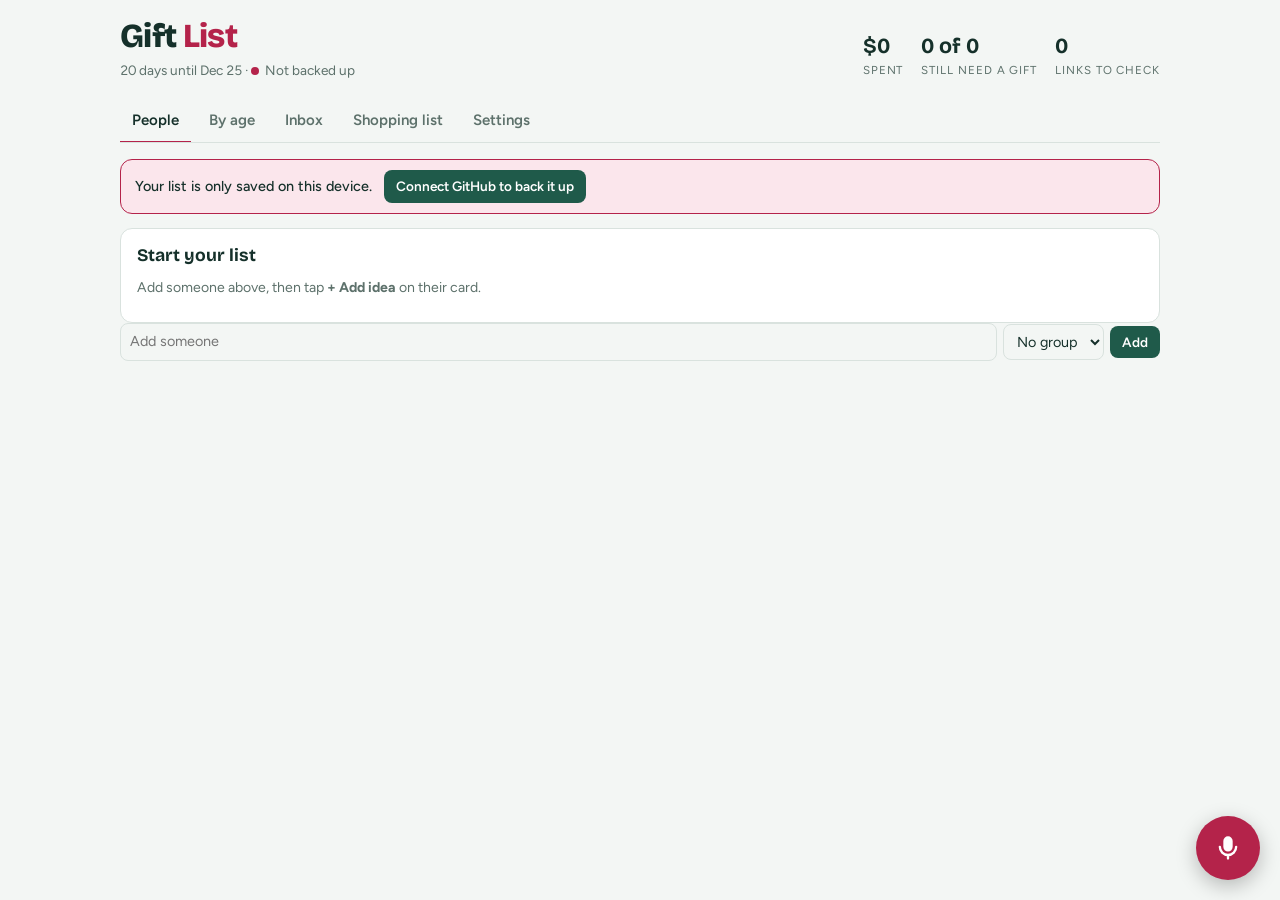
==== index.html @ 2528c187 "Add ideas instantly, bought checkboxes, gift side panel with links and delete, manual link search, m" ====
<!doctype html>
<html lang="en">
<head>
<meta charset="utf-8">
<meta name="viewport" content="width=device-width, initial-scale=1, viewport-fit=cover">
<title>Gift List</title>
<meta name="theme-color" content="#b4234a">
<link rel="manifest" href="manifest.webmanifest">
<link rel="icon" href="icons/icon-192.png">
<link rel="apple-touch-icon" href="icons/icon-192.png">
<link rel="preconnect" href="https://fonts.googleapis.com">
<link rel="stylesheet" href="https://fonts.googleapis.com/css2?family=Bricolage+Grotesque:opsz,wght@12..96,700;12..96,800&family=Figtree:wght@400;500;600&family=JetBrains+Mono:wght@500&display=swap">
<link rel="stylesheet" href="style.css">
</head>
<body>
<div class="wrap">
  <header class="top">
    <div>
      <h1>Gift <span>List</span></h1>
      <div class="sub num"><span id="countdown"></span> · <span class="sync" id="sync">Not connected</span></div>
    </div>
    <div class="stats">
      <div class="stat"><b class="num" id="spent">$0</b><small>Spent</small></div>
      <div class="stat"><b class="num" id="todo">0</b><small>Still need a gift</small></div>
      <div class="stat"><b class="num" id="links">0</b><small>Links to check</small></div>
    </div>
  </header>

  <nav class="tabs" role="tablist">
    <button class="tab" role="tab" data-view="people">People</button>
    <button class="tab" role="tab" data-view="ages">By age</button>
    <button class="tab" role="tab" data-view="inbox">Inbox <span class="count" id="inboxCount" hidden></span></button>
    <button class="tab" role="tab" data-view="shop">Shopping list</button>
    <button class="tab" role="tab" data-view="settings">Settings</button>
  </nav>

  <main id="view"></main>
</div>

<button class="fab" id="fab" aria-label="New gift idea">
  <svg viewBox="0 0 24 24" fill="none" stroke="currentColor" stroke-width="2" stroke-linecap="round"><rect x="9" y="3" width="6" height="11" rx="3" fill="currentColor"/><path d="M5 11a7 7 0 0 0 14 0M12 18v3"/></svg>
</button>

<div class="scrim" id="captureScrim" hidden>
  <form class="sheet" id="captureForm" role="dialog" aria-labelledby="captureTitle">
    <h2 id="captureTitle">New gift idea</h2>
    <div class="rec">
      <button type="button" id="micBtn" aria-label="Start talking">
        <svg viewBox="0 0 24 24" width="24" height="24" fill="none" stroke="currentColor" stroke-width="2" stroke-linecap="round"><rect x="9" y="3" width="6" height="11" rx="3" fill="currentColor"/><path d="M5 11a7 7 0 0 0 14 0M12 18v3"/></svg>
      </button>
      <div class="sub" id="micHint">Tap and say who it's for and what it is. Name a store to get a link.</div>
    </div>
    <textarea id="memoText" placeholder="Leo wants the Lego orchid set from Target"></textarea>
    <div class="actions">
      <button type="button" class="btn ghost" id="captureCancel">Cancel</button>
      <button type="submit" class="btn" id="captureSave">Save idea</button>
    </div>
  </form>
</div>

<div class="scrim side" id="editScrim" hidden>
  <form class="sheet side" id="editForm" role="dialog" aria-labelledby="editTitle">
    <h2 id="editTitle">Edit gift</h2>
    <label class="field">Gift<input id="editWhat" required></label>
    <label class="field">For<select id="editPerson"></select></label>
    <div class="two">
      <label class="field" id="editStatusField">Status<select id="editStatus"><option value="idea">Still an idea</option><option value="bought">Bought</option><option value="wrapped">Wrapped</option></select></label>
      <label class="field">Price<input id="editPrice" inputmode="decimal" placeholder="Optional"></label>
    </div>
    <fieldset class="linkset">
      <legend>Link</legend>
      <div class="row"><input id="editLink" type="text" inputmode="url" autocomplete="off" placeholder="Paste a link (https://…)" aria-label="Link"><a class="btn ghost" id="editOpen" target="_blank" rel="noopener" hidden>Open</a></div>
      <div class="row"><input id="editStore" placeholder="Where to look, like Target (optional)" aria-label="Store to search"><button type="button" class="btn ghost" id="editFind">Find links</button></div>
      <p class="meta" id="editLinkHint">Matches show on the gift's card for you to confirm.</p>
    </fieldset>
    <label class="field">Note<textarea id="editNote" placeholder="Size, color, where you saw it…"></textarea></label>
    <div class="actions">
      <button type="button" class="btn danger" id="editDelete">Delete</button>
      <span class="grow"></span>
      <button type="button" class="btn ghost" id="editCancel">Cancel</button>
      <button type="submit" class="btn">Save</button>
    </div>
  </form>
</div>

<div class="scrim side" id="personScrim" hidden>
  <form class="sheet side" id="personForm" role="dialog" aria-labelledby="personTitle">
    <h2 id="personTitle">Edit person</h2>
    <label class="field">Name<input id="personName" required></label>
    <label class="field">Group<select id="personGroup"></select></label>
    <label class="field">Private notes<textarea id="personNotes" placeholder="Sizes, favorite colors, things they already have…"></textarea></label>
    <p class="meta" style="margin:-6px 0 0">Notes only show here, never on their card.</p>
    <div class="actions">
      <button type="button" class="btn danger" id="personDelete">Remove</button>
      <span class="grow"></span>
      <button type="button" class="btn ghost" id="personCancel">Cancel</button>
      <button type="submit" class="btn">Save</button>
    </div>
  </form>
</div>

<div class="toast" id="toast" role="status" hidden></div>
<script src="app.js"></script>
</body>
</html>
---- style.css ----
/* Layout: one app column with tabs (people, inbox, shopping, settings) and a mic button pinned bottom right */
:root{
  --bg:#f3f6f4; --surface:#ffffff; --ink:#15302a; --muted:#5d716b; --line:#d9e2de;
  --pine:#1f5a4a; --berry:#b4234a; --berry-soft:#fbe6ec; --gold:#9a7212; --gold-soft:#f8efd8; --mint-soft:#e1f0ea;
  --display:"Bricolage Grotesque",ui-sans-serif,system-ui,sans-serif;
  --body:"Figtree",ui-sans-serif,system-ui,sans-serif;
  --mono:"JetBrains Mono",ui-monospace,Menlo,monospace;
  color-scheme:light;
}
@media (prefers-color-scheme:dark){:root{
  --bg:#0e1a17; --surface:#15241f; --ink:#e4efe9; --muted:#97aba4; --line:#26392f;
  --pine:#6fc3a6; --berry:#ff7a9c; --berry-soft:#3a1a24; --gold:#e5bb55; --gold-soft:#33291a; --mint-soft:#1b3129; color-scheme:dark}}
*{box-sizing:border-box}
html{-webkit-text-size-adjust:100%}
body{margin:0;background:var(--bg);color:var(--ink);font:15px/1.5 var(--body);
  padding-left:max(16px,env(safe-area-inset-left,0px));padding-right:max(16px,env(safe-area-inset-right,0px));
  padding-top:calc(20px + env(safe-area-inset-top,0px));padding-bottom:calc(110px + env(safe-area-inset-bottom,0px))}
.wrap{max-width:1040px;margin:0 auto}
h1,h2,h3{font-family:var(--display);text-wrap:balance;margin:0}
button{font:inherit;color:inherit;cursor:pointer}
a{color:var(--pine)}
button:focus-visible,input:focus-visible,select:focus-visible,textarea:focus-visible,a:focus-visible{outline:2px solid var(--berry);outline-offset:2px}
[hidden]{display:none!important}
.num{font-variant-numeric:tabular-nums}

.top{display:flex;flex-wrap:wrap;align-items:end;justify-content:space-between;gap:12px 20px;margin-bottom:18px}
.top h1{font-size:2.1rem;font-weight:800;letter-spacing:-.02em;line-height:1}
.top h1 span{color:var(--berry)}
.sub{color:var(--muted);font-size:.85rem;margin-top:6px}
.sync{display:inline-flex;align-items:center;gap:6px}
.sync::before{content:"";width:8px;height:8px;border-radius:50%;background:var(--muted)}
.sync.ok::before{background:var(--pine)}
.sync.busy::before{background:var(--gold)}
.sync.err::before{background:var(--berry)}
.stats{display:flex;gap:18px}
.stat b{display:block;font-family:var(--display);font-size:1.35rem;line-height:1.1}
.stat small{color:var(--muted);font-size:.72rem;text-transform:uppercase;letter-spacing:.08em}

.tabs{display:flex;gap:6px;border-bottom:1px solid var(--line);margin-bottom:16px;overflow-x:auto}
.tab{background:none;border:0;padding:10px 12px;font-weight:600;color:var(--muted);border-bottom:2px solid transparent;margin-bottom:-1px;white-space:nowrap}
.tab[aria-selected="true"]{color:var(--ink);border-color:var(--berry)}
.count{display:inline-block;min-width:20px;padding:0 6px;margin-left:4px;border-radius:10px;background:var(--berry);color:var(--surface);font-size:.72rem;line-height:18px;text-align:center}

.grid{display:grid;grid-template-columns:repeat(auto-fill,minmax(300px,1fr));gap:14px}
.panel{background:var(--surface);border:1px solid var(--line);border-radius:12px;padding:14px 16px;min-width:0}
.panel + .panel{margin-top:14px}
.panel h2{font-size:1.1rem;margin-bottom:8px}
.panel p{margin:0 0 10px;color:var(--muted);font-size:.88rem}
.phead{display:flex;justify-content:space-between;align-items:baseline;gap:8px;margin-bottom:4px}
.phead h3{font-size:1.15rem}
.budget{font-size:.8rem;color:var(--muted)}
.items{list-style:none;margin:0;padding:0;display:grid}
.item{display:grid;grid-template-columns:auto minmax(0,1fr) auto auto;gap:4px 10px;align-items:center;padding:8px 0;border-top:1px dashed var(--line)}
.check{width:24px;height:24px;border-radius:50%;border:2px solid var(--muted);background:none;color:transparent;display:grid;place-items:center;padding:0;flex:none}
.check[aria-pressed="true"]{background:var(--pine);border-color:var(--pine);color:var(--surface)}
.item.done .name{color:var(--muted)}
.acts{display:flex;align-items:center;gap:4px}
.acts .xbtn{margin:0}
.linkbtn{border:0;background:none;padding:0;color:var(--pine);font:inherit;font-weight:600;text-decoration:underline;text-underline-offset:2px}
.filing{display:inline-flex;align-items:center;gap:6px;font-style:italic}
.spinner.sm{width:10px;height:10px;border-width:2px}
.who{display:flex;align-items:center;font-size:.92rem;margin:12px 0 2px}
.linkset{border:1px solid var(--line);border-radius:10px;padding:10px 12px 4px;margin:0;display:grid;gap:8px;min-width:0}
.linkset legend{font-size:.78rem;color:var(--muted);font-weight:600;padding:0 4px}
.linkset .meta{margin:0}
.sheet.side #editNote{min-height:80px}
.item .what{min-width:0;overflow-wrap:anywhere;background:none;border:0;padding:0;text-align:left}
.item .name{background:none;border:0;padding:0;text-align:left;font-weight:500}
.item .name:hover{text-decoration:underline}
.item .what small{display:block;color:var(--muted);font-size:.78rem}
.item .what small a{text-decoration:none;font-weight:600}
.price{font-family:var(--mono);font-size:.8rem;color:var(--muted)}
.chip{border:0;border-radius:999px;padding:2px 10px;font-size:.72rem;font-weight:600;letter-spacing:.04em;text-transform:uppercase}
.chip.idea{background:var(--gold-soft);color:var(--gold)}
.chip.bought{background:var(--mint-soft);color:var(--pine)}
.chip.wrapped{background:var(--berry-soft);color:var(--berry)}
.chip.give{background:var(--mint-soft);color:var(--pine)}

.person{border-left:4px solid var(--c);display:flex;flex-direction:column}
.person .items{flex:1}
.addidea{width:100%;margin-top:10px;justify-content:center;text-align:center}
.person .phead .budget{margin-left:auto}
.xbtn{border:0;background:none;color:var(--muted);font-size:1.3rem;line-height:1;padding:2px 6px;margin:-4px -8px 0 0;border-radius:6px}
.xbtn:hover{color:var(--berry);background:var(--berry-soft)}
.addperson{margin:0 0 14px}
.warn{display:flex;flex-wrap:wrap;align-items:center;gap:8px 12px;background:var(--berry-soft);color:var(--ink);border:1px solid var(--berry);border-radius:12px;padding:10px 14px;margin:0 0 14px;font-size:.9rem;font-weight:500}
label.btn{cursor:pointer;display:inline-block}
.addperson input{flex:1;min-width:0}
.dot{display:inline-block;width:10px;height:10px;border-radius:50%;background:var(--c);margin-right:6px;vertical-align:baseline}
.group + .group{margin-top:20px}
.ghead{display:flex;align-items:center;font-size:1rem;margin:0 0 10px}
.ghead .meta{margin-left:6px;font-weight:500}
.filters{display:flex;gap:6px;overflow-x:auto;margin:0 0 16px;padding-bottom:2px}
.filter{display:inline-flex;align-items:center;white-space:nowrap;border:1px solid var(--line);background:var(--surface);color:var(--ink);border-radius:999px;padding:5px 12px;font-size:.85rem;font-weight:600}
.filter[aria-pressed="true"]{border-color:var(--ink);background:var(--ink);color:var(--surface)}
.swatch{width:24px;height:24px;border-radius:50%;border:2px solid var(--surface);outline:1px solid var(--line);background:var(--c);flex:none;padding:0}
.field[hidden]{display:none}
.tag{font-size:.7rem;color:var(--berry);font-weight:600}
.empty{color:var(--muted);font-size:.88rem;padding:6px 0}

.found{grid-column:1/-1;background:var(--gold-soft);border-radius:10px;padding:10px 12px;display:grid;gap:8px;font-size:.84rem}
.found .lbl{font-size:.68rem;text-transform:uppercase;letter-spacing:.1em;font-weight:700;color:var(--gold)}
.found .hit{min-width:0;overflow-wrap:anywhere}
.found .hit a{font-weight:600}
.meta{color:var(--muted);font-size:.78rem}
.row{display:flex;flex-wrap:wrap;gap:6px;align-items:center}
.row input{flex:1 1 180px;min-width:0}
.searching{color:var(--muted);font-style:italic}

input,select,textarea{font:inherit;font-size:.9rem;padding:7px 9px;border-radius:8px;border:1px solid var(--line);background:var(--bg);color:var(--ink);min-width:0}
.btn{border:0;border-radius:8px;padding:6px 12px;font-size:.85rem;font-weight:600;background:var(--pine);color:var(--surface)}
.btn.ghost{background:var(--surface);border:1px solid var(--line);color:var(--ink)}
.btn.danger{background:none;border:1px solid var(--line);color:var(--berry)}
.btn:disabled{opacity:.5;cursor:default}

.pending{display:flex;gap:10px;align-items:center;background:var(--surface);border:1px dashed var(--line);border-radius:12px;padding:10px 14px;margin-bottom:14px;font-size:.88rem;min-width:0}
.pending q{font-style:italic;overflow-wrap:anywhere;min-width:0}
.spinner{width:14px;height:14px;border-radius:50%;border:2px solid var(--line);border-top-color:var(--berry);animation:spin 1s linear infinite;flex:none}
@keyframes spin{to{transform:rotate(360deg)}}

.field{display:grid;gap:4px;font-size:.78rem;color:var(--muted);font-weight:600}
.field input,.field select,.field textarea{width:100%;color:var(--ink);font-weight:400}
.two{display:grid;grid-template-columns:1fr 1fr;gap:10px}
.settings{display:grid;gap:10px;max-width:520px}
code{font-family:var(--mono);font-size:.78rem;background:var(--bg);padding:1px 4px;border-radius:4px;overflow-wrap:anywhere}
.bookmarklet{display:inline-block;padding:6px 12px;border-radius:8px;background:var(--berry);color:#fff;text-decoration:none;font-weight:600}

.fab{position:fixed;right:calc(20px + env(safe-area-inset-right,0px));bottom:calc(20px + env(safe-area-inset-bottom,0px));
  width:64px;height:64px;border-radius:50%;border:0;background:var(--berry);color:#fff;box-shadow:0 6px 20px rgba(0,0,0,.25);display:grid;place-items:center;z-index:5}
.fab svg{width:28px;height:28px}
.scrim{position:fixed;inset:0;background:rgba(10,20,17,.45);z-index:8;display:grid;align-items:end;justify-items:center}
.sheet{width:100%;max-width:520px;max-height:100%;overflow:auto;background:var(--surface);border-radius:18px 18px 0 0;
  padding:20px max(20px,env(safe-area-inset-right,0px)) calc(24px + env(safe-area-inset-bottom,0px)) max(20px,env(safe-area-inset-left,0px));display:grid;gap:14px}
.sheet h2{font-size:1.3rem}
.rec{display:flex;align-items:center;gap:14px}
.rec .sub{margin:0}
.rec button{width:56px;height:56px;border-radius:50%;border:0;background:var(--berry);color:#fff;display:grid;place-items:center;flex:none}
.rec button.live{animation:pulse 1.2s infinite}
@keyframes pulse{0%{box-shadow:0 0 0 0 var(--berry-soft)}100%{box-shadow:0 0 0 16px transparent}}
.sheet textarea{width:100%;min-height:90px;resize:vertical}
.actions{display:flex;gap:8px;justify-content:flex-end;align-items:center}
.actions .btn{padding:9px 16px;font-size:.92rem}
.grow{flex:1}
.scrim.side{justify-items:end;align-items:stretch}
.sheet.side{width:min(400px,92vw);height:100%;max-height:none;border-radius:18px 0 0 18px;align-content:start;animation:slidein .22s ease-out;
  padding-top:calc(20px + env(safe-area-inset-top,0px))}
.sheet.side textarea{min-height:180px}
@keyframes slidein{from{transform:translateX(100%)}}
@media (prefers-reduced-motion:reduce){.sheet.side{animation:none}}
.toast{position:fixed;left:50%;transform:translateX(-50%);bottom:calc(96px + env(safe-area-inset-bottom,0px));background:var(--ink);color:var(--bg);padding:8px 14px;border-radius:8px;font-size:.88rem;z-index:9;max-width:calc(100% - 32px)}
@media (prefers-reduced-motion:reduce){.rec button.live,.spinner{animation:none}}
@media (max-width:420px){.stats{gap:12px}.stat b{font-size:1.15rem}}
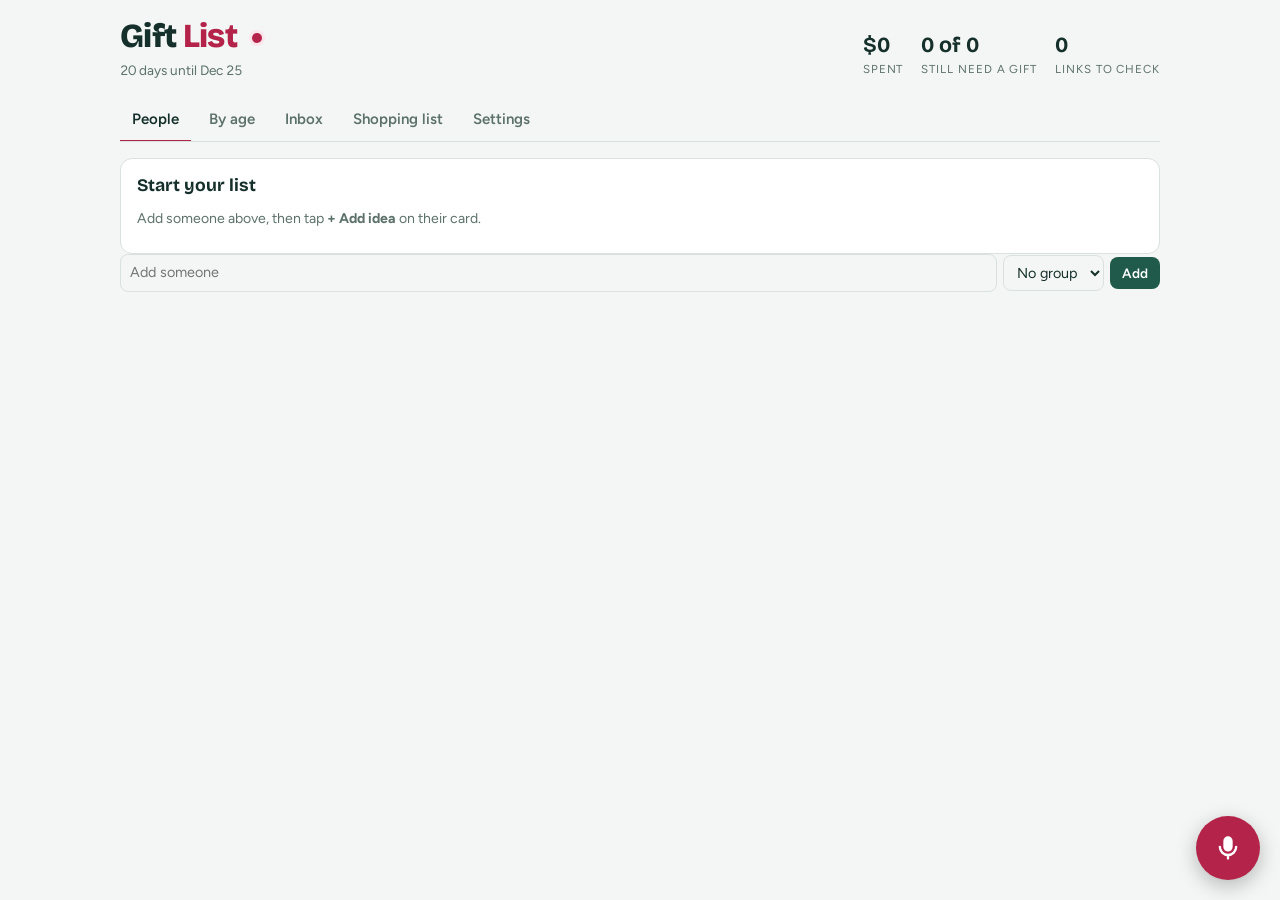
==== commit 8335c080: "Drag to rank ideas within a list; replace the sync banner with a status dot Co-Authored-By: Claude O" ====
--- a/index.html
+++ b/index.html
@@ -16,8 +16,8 @@
 <div class="wrap">
   <header class="top">
     <div>
-      <h1>Gift <span>List</span></h1>
-      <div class="sub num"><span id="countdown"></span> · <span class="sync" id="sync">Not connected</span></div>
+      <h1>Gift <span>List</span> <button class="sync" id="sync" type="button" aria-label="Not backed up" title="Not backed up"></button></h1>
+      <div class="sub num"><span id="countdown"></span></div>
     </div>
     <div class="stats">
       <div class="stat"><b class="num" id="spent">$0</b><small>Spent</small></div>
@@ -74,6 +74,11 @@
       <p class="meta" id="editLinkHint">Matches show on the gift's card for you to confirm.</p>
     </fieldset>
     <label class="field">Note<textarea id="editNote" placeholder="Size, color, where you saw it…"></textarea></label>
+    <fieldset class="linkset">
+      <legend>Copy to someone else</legend>
+      <div class="row"><select id="editCopyTo" aria-label="Copy to" style="flex:1"></select><button type="button" class="btn ghost" id="editCopy">Copy</button></div>
+      <p class="meta">Adds the same gift, link and note to their list as a new idea.</p>
+    </fieldset>
     <div class="actions">
       <button type="button" class="btn danger" id="editDelete">Delete</button>
       <span class="grow"></span>
--- a/style.css
+++ b/style.css
@@ -27,11 +27,13 @@
 .top h1{font-size:2.1rem;font-weight:800;letter-spacing:-.02em;line-height:1}
 .top h1 span{color:var(--berry)}
 .sub{color:var(--muted);font-size:.85rem;margin-top:6px}
-.sync{display:inline-flex;align-items:center;gap:6px}
-.sync::before{content:"";width:8px;height:8px;border-radius:50%;background:var(--muted)}
+/* Sync status dot beside the title: green backed up, gold saving, red only on this device */
+.sync{width:24px;height:24px;border:0;background:none;padding:0;vertical-align:middle;display:inline-grid;place-items:center;margin-left:2px}
+.sync::before{content:"";width:10px;height:10px;border-radius:50%;background:var(--muted)}
 .sync.ok::before{background:var(--pine)}
-.sync.busy::before{background:var(--gold)}
-.sync.err::before{background:var(--berry)}
+.sync.busy::before{background:var(--gold);animation:blink 1s ease-in-out infinite}
+.sync.err::before{background:var(--berry);box-shadow:0 0 0 3px var(--berry-soft)}
+@keyframes blink{50%{opacity:.35}}
 .stats{display:flex;gap:18px}
 .stat b{display:block;font-family:var(--display);font-size:1.35rem;line-height:1.1}
 .stat small{color:var(--muted);font-size:.72rem;text-transform:uppercase;letter-spacing:.08em}
@@ -51,6 +53,11 @@
 .budget{font-size:.8rem;color:var(--muted)}
 .items{list-style:none;margin:0;padding:0;display:grid}
 .item{display:grid;grid-template-columns:auto minmax(0,1fr) auto auto;gap:4px 10px;align-items:center;padding:8px 0;border-top:1px dashed var(--line)}
+.item.sortable{grid-template-columns:auto auto minmax(0,1fr) auto auto;gap:4px 8px}
+.grip{border:0;background:none;color:var(--muted);padding:6px 2px;margin-left:-4px;cursor:grab;touch-action:none;display:grid;place-items:center;border-radius:6px}
+.grip:hover{color:var(--ink)}
+.item.dragging{background:var(--surface);box-shadow:0 6px 18px rgba(0,0,0,.18);border-radius:10px;position:relative;z-index:2}
+.item.dragging .grip{cursor:grabbing;color:var(--berry)}
 .check{width:24px;height:24px;border-radius:50%;border:2px solid var(--muted);background:none;color:transparent;display:grid;place-items:center;padding:0;flex:none}
 .check[aria-pressed="true"]{background:var(--pine);border-color:var(--pine);color:var(--surface)}
 .item.done .name{color:var(--muted)}
@@ -83,7 +90,6 @@
 .xbtn{border:0;background:none;color:var(--muted);font-size:1.3rem;line-height:1;padding:2px 6px;margin:-4px -8px 0 0;border-radius:6px}
 .xbtn:hover{color:var(--berry);background:var(--berry-soft)}
 .addperson{margin:0 0 14px}
-.warn{display:flex;flex-wrap:wrap;align-items:center;gap:8px 12px;background:var(--berry-soft);color:var(--ink);border:1px solid var(--berry);border-radius:12px;padding:10px 14px;margin:0 0 14px;font-size:.9rem;font-weight:500}
 label.btn{cursor:pointer;display:inline-block}
 .addperson input{flex:1;min-width:0}
 .dot{display:inline-block;width:10px;height:10px;border-radius:50%;background:var(--c);margin-right:6px;vertical-align:baseline}
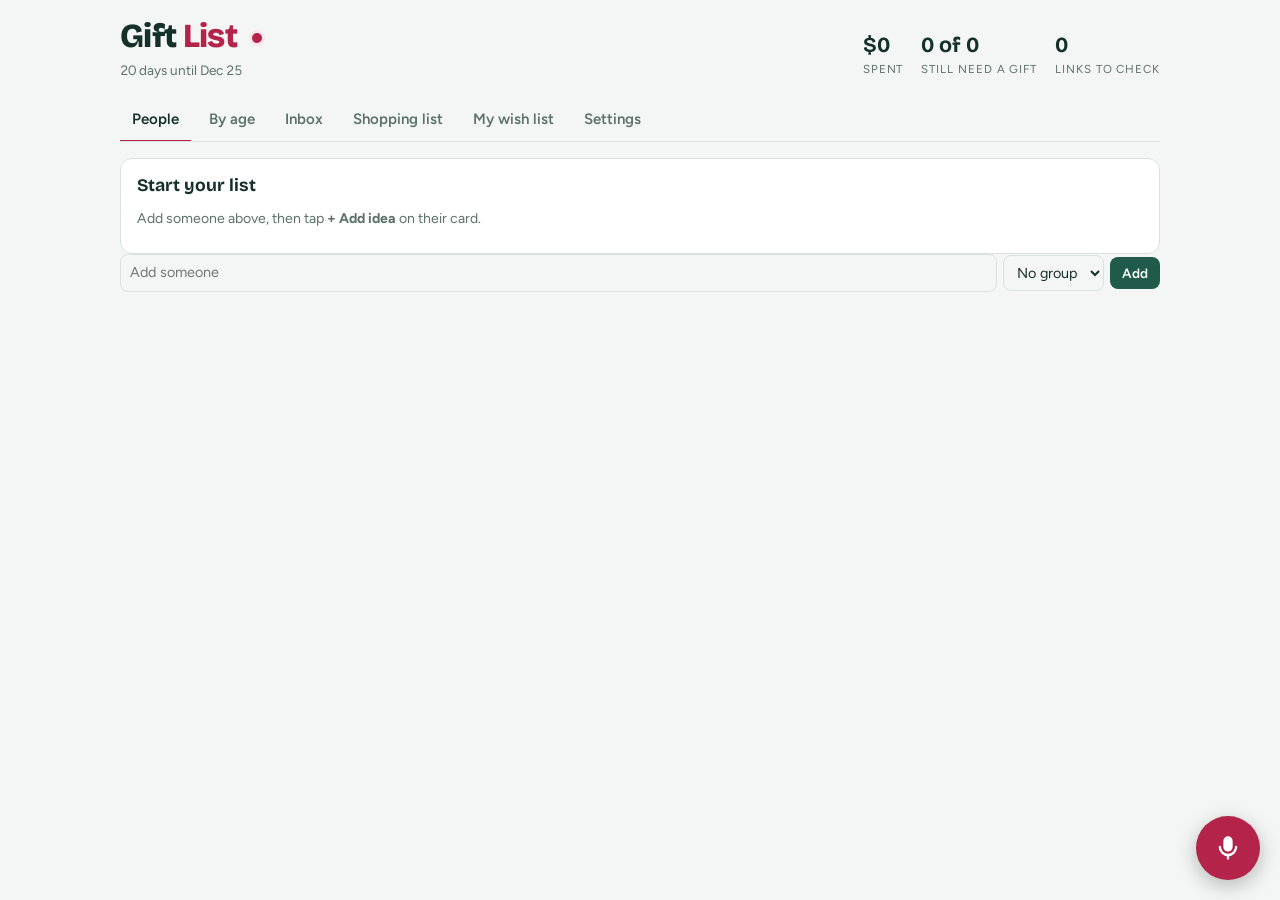
==== commit 6b862796: "Add My wish list tab with a share-only page Co-Authored-By: Claude Opus 5.5 <noreply@anthropic.com>" ====
--- a/index.html
+++ b/index.html
@@ -31,6 +31,7 @@
     <button class="tab" role="tab" data-view="ages">By age</button>
     <button class="tab" role="tab" data-view="inbox">Inbox <span class="count" id="inboxCount" hidden></span></button>
     <button class="tab" role="tab" data-view="shop">Shopping list</button>
+    <button class="tab" role="tab" data-view="wish">My wish list</button>
     <button class="tab" role="tab" data-view="settings">Settings</button>
   </nav>
 
@@ -104,6 +105,23 @@
   </form>
 </div>
 
+<div class="scrim side" id="wishScrim" hidden>
+  <form class="sheet side" id="wishForm" role="dialog" aria-labelledby="wishTitleH">
+    <h2 id="wishTitleH">Edit wish</h2>
+    <label class="field">What you'd like<input id="wishWhat" required></label>
+    <label class="field">Link<input id="wishUrl" type="text" inputmode="url" autocomplete="off" placeholder="Paste a link (https://…)"></label>
+    <label class="field">Price<input id="wishPrice" inputmode="decimal" placeholder="Optional"></label>
+    <label class="field">Details<textarea id="wishNote" placeholder="Size, color, which version…"></textarea></label>
+    <p class="meta" style="margin:-6px 0 0">Everything here shows on your shared page.</p>
+    <div class="actions">
+      <button type="button" class="btn danger" id="wishDelete">Delete</button>
+      <span class="grow"></span>
+      <button type="button" class="btn ghost" id="wishCancel">Cancel</button>
+      <button type="submit" class="btn">Save</button>
+    </div>
+  </form>
+</div>
+
 <div class="toast" id="toast" role="status" hidden></div>
 <script src="app.js"></script>
 </body>
